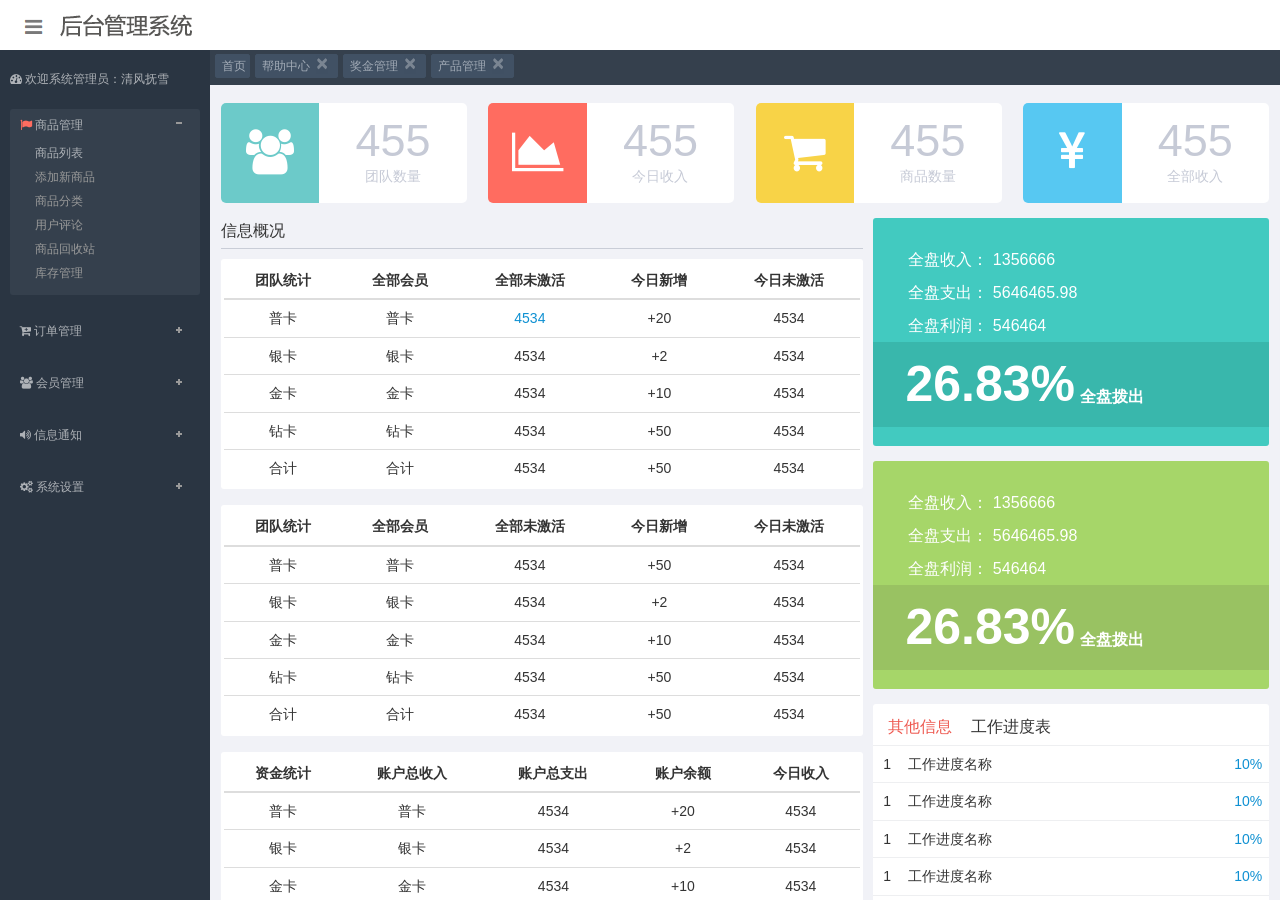
==== webmodel/meweb-web/src/main/webapp/admin/index.html @ 5c0c6121 "初始化工程" ====
<!doctype html>
<html class="no-js">
<head>
<meta charset="utf-8">
<meta http-equiv="X-UA-Compatible" content="IE=edge">
<title>Amaze UI Admin index Examples</title>
<meta name="description" content="这是一个 index 页面">
<meta name="keywords" content="index">
<meta name="viewport" content="width=device-width, initial-scale=1, maximum-scale=1, user-scalable=no">
<meta name="renderer" content="webkit">
<meta http-equiv="Cache-Control" content="no-siteapp" />
<script src="assets/js/jquery.min.js"></script>
<script src="assets/js/jquery.min.js"></script>
<script src="assets/js/app.js"></script>
<script src="assets/js/main.js"></script>

<link rel="icon" type="image/png" href="assets/i/favicon.png">
<link rel="apple-touch-icon-precomposed" href="assets/i/app-icon72x72@2x.png">
<meta name="apple-mobile-web-app-title" content="Amaze UI" />
<link rel="stylesheet" href="assets/css/amazeui.min.css"/>
<link rel="stylesheet" href="assets/css/admin.css">

</head>
<body>
<!--[if lte IE 9]><p class="browsehappy">升级你的浏览器吧！ <a href="http://se.360.cn/" target="_blank">升级浏览器</a>以获得更好的体验！</p><![endif]-->

</head>

<body>
<header class="am-topbar admin-header">
	<iframe src="header.html"></iframe>
</header>

<div class="am-cf admin-main"> 

<div class="nav-navicon admin-main admin-sidebar">
    <div class="sideMenu am-icon-dashboard" style="color:#aeb2b7; margin: 10px 0 0 0;"> 欢迎系统管理员：清风抚雪</div>
    <div class="sideMenu">
      <h3 class="am-icon-flag"><em></em> <a href="#">商品管理</a></h3>
      <ul>
        <li><a href="">商品列表</a></li>
        <li class="func" dataType='html' dataLink='msn.htm' iconImg='images/msn.gif'>添加新商品</li>
        <li>商品分类</li>
        <li>用户评论</li>
        <li>商品回收站</li>
        <li>库存管理 </li>
      </ul>
      <h3 class="am-icon-cart-plus"><em></em> <a href="#"> 订单管理</a></h3>
      <ul>
        <li>订单列表</li>
        <li>合并订单</li>
        <li>订单打印</li>
        <li>添加订单</li>
        <li>发货单列表</li>
        <li>换货单列表</li>
      </ul>
      <h3 class="am-icon-users"><em></em> <a href="#">会员管理</a></h3>
      <ul>
        <li>会员列表 </li>
        <li>未激活会员</li>
        <li>团队系谱图</li>
        <li>会员推荐图</li>
        <li>推荐列表</li>
      </ul>
      <h3 class="am-icon-volume-up"><em></em> <a href="#">信息通知</a></h3>
      <ul>
        <li>站内消息 /留言 </li>
        <li>短信</li>
        <li>邮件</li>
        <li>微信</li>
        <li>客服</li>
      </ul>
      <h3 class="am-icon-gears"><em></em> <a href="#">系统设置</a></h3>
      <ul>
        <li>数据备份</li>
        <li>邮件/短信管理</li>
        <li>上传/下载</li>
        <li>权限</li>
        <li>网站设置</li>
        <li>第三方支付</li>
        <li>提现 /转账 出入账汇率</li>
        <li>平台设置</li>
        <li>声音文件</li>
      </ul>
    </div>
    <!-- sideMenu End --> 
    
    <script type="text/javascript">
			jQuery(".sideMenu").slide({
				titCell:"h3", //鼠标触发对象
				targetCell:"ul", //与titCell一一对应，第n个titCell控制第n个targetCell的显示隐藏
				effect:"slideDown", //targetCell下拉效果
				delayTime:300 , //效果时间
				triggerTime:150, //鼠标延迟触发时间（默认150）
				defaultPlay:true,//默认是否执行效果（默认true）
				returnDefault:true //鼠标从.sideMen移走后返回默认状态（默认false）
				});
		</script> 
</div>

<div class=" admin-content">
	
		<div class="daohang">
			<ul>
				<li><button type="button" class="am-btn am-btn-default am-radius am-btn-xs"> 首页 </li>
				<li><button type="button" class="am-btn am-btn-default am-radius am-btn-xs">帮助中心<a href="javascript: void(0)" class="am-close am-close-spin" data-am-modal-close="">×</a></button></li>
				<li><button type="button" class="am-btn am-btn-default am-radius am-btn-xs">奖金管理<a href="javascript: void(0)" class="am-close am-close-spin" data-am-modal-close="">×</a></button></li>
				<li><button type="button" class="am-btn am-btn-default am-radius am-btn-xs">产品管理<a href="javascript: void(0)" class="am-close am-close-spin" data-am-modal-close="">×</a></button></li>
				
				
			</ul>

       

	
</div>
	
	


<div class="admin">
	

	
	
   
   <div class="admin-index">
      <dl data-am-scrollspy="{animation: 'slide-right', delay: 100}">
        <dt class="qs"><i class="am-icon-users"></i></dt>
        <dd>455</dd>
        <dd class="f12">团队数量</dd>
      </dl>
      <dl data-am-scrollspy="{animation: 'slide-right', delay: 300}">
        <dt class="cs"><i class="am-icon-area-chart"></i></dt>
        <dd>455</dd>
        <dd class="f12">今日收入</dd>
      </dl>
      <dl data-am-scrollspy="{animation: 'slide-right', delay: 600}">
        <dt class="hs"><i class="am-icon-shopping-cart"></i></dt>
        <dd>455</dd>
        <dd class="f12">商品数量</dd>
      </dl>
      <dl data-am-scrollspy="{animation: 'slide-right', delay: 900}">
        <dt class="ls"><i class="am-icon-cny"></i></dt>
        <dd>455</dd>
        <dd class="f12">全部收入</dd>
      </dl>
    </div>
    <div class="admin-biaoge">
      <div class="xinxitj">信息概况</div>
      <table class="am-table">
        <thead>
          <tr>
            <th>团队统计</th>
            <th>全部会员</th>
            <th>全部未激活</th>
            <th>今日新增</th>
            <th>今日未激活</th>
          </tr>
        </thead>
        <tbody>
          <tr>
            <td>普卡</td>
            <td>普卡</td>
            <td><a href="#">4534</a></td>
            <td>+20</td>
            <td> 4534 </td>
          </tr>
          <tr>
            <td>银卡</td>
            <td>银卡</td>
            <td>4534</td>
            <td>+2</td>
            <td> 4534 </td>
          </tr>
          <tr>
            <td>金卡</td>
            <td>金卡</td>
            <td>4534</td>
            <td>+10</td>
            <td> 4534 </td>
          </tr>
          <tr>
            <td>钻卡</td>
            <td>钻卡</td>
            <td>4534</td>
            <td>+50</td>
            <td> 4534 </td>
          </tr>
          <tr>
            <td>合计</td>
            <td>合计</td>
            <td>4534</td>
            <td>+50</td>
            <td> 4534 </td>
          </tr>
        </tbody>
      </table>
      <table class="am-table">
        <thead>
          <tr>
            <th>团队统计</th>
            <th>全部会员</th>
            <th>全部未激活</th>
            <th>今日新增</th>
            <th>今日未激活</th>
          </tr>
        </thead>
        <tbody>
          <tr>
            <td>普卡</td>
            <td>普卡</td>
            <td>4534</td>
            <td>+50</td>
            <td> 4534 </td>
          </tr>
          <tr>
            <td>银卡</td>
            <td>银卡</td>
            <td>4534</td>
            <td>+2</td>
            <td> 4534 </td>
          </tr>
          <tr>
            <td>金卡</td>
            <td>金卡</td>
            <td>4534</td>
            <td>+10</td>
            <td> 4534 </td>
          </tr>
          <tr>
            <td>钻卡</td>
            <td>钻卡</td>
            <td>4534</td>
            <td>+50</td>
            <td> 4534 </td>
          </tr>
          <tr>
            <td>合计</td>
            <td>合计</td>
            <td>4534</td>
            <td>+50</td>
            <td> 4534 </td>
          </tr>
        </tbody>
      </table>
      <table class="am-table">
        <thead>
          <tr>
            <th>资金统计</th>
            <th>账户总收入</th>
            <th>账户总支出</th>
            <th>账户余额</th>
            <th>今日收入</th>
          </tr>
        </thead>
        <tbody>
          <tr>
            <td>普卡</td>
            <td>普卡</td>
            <td>4534</td>
            <td>+20</td>
            <td> 4534 </td>
          </tr>
          <tr>
            <td>银卡</td>
            <td>银卡</td>
            <td>4534</td>
            <td>+2</td>
            <td> 4534 </td>
          </tr>
          <tr>
            <td>金卡</td>
            <td>金卡</td>
            <td>4534</td>
            <td>+10</td>
            <td> 4534 </td>
          </tr>
          <tr>
            <td>钻卡</td>
            <td>钻卡</td>
            <td>4534</td>
            <td>+50</td>
            <td> 4534 </td>
          </tr>
          <tr>
            <td>合计</td>
            <td>合计</td>
            <td>4534</td>
            <td>+50</td>
            <td> 4534 </td>
          </tr>
        </tbody>
      </table>
    </div>
    <div class="shuju">
      <div class="shujuone">
        <dl>
          <dt>全盘收入：  1356666</dt>
          <dt>全盘支出：   5646465.98</dt>
          <dt>全盘利润：  546464</dt>
        </dl>
        <ul>
          <h2>26.83%</h2>
          <li>全盘拨出</li>
        </ul>
      </div>
      <div class="shujutow">
        <dl>
          <dt>全盘收入：  1356666</dt>
          <dt>全盘支出：   5646465.98</dt>
          <dt>全盘利润：  546464</dt>
        </dl>
        <ul>
          <h2>26.83%</h2>
          <li>全盘拨出</li>
        </ul>
      </div>
      <div class="slideTxtBox">
        <div class="hd">
          <ul>
            <li>其他信息</li>
            <li>工作进度表</li>
          </ul>
        </div>
        <div class="bd">
          <ul>
            <table width="100%" class="am-table">
              <tbody>
                <tr>
                  <td width="7%"  align="center">1 </td>
                  <td width="83%" >工作进度名称</td>
                  <td width="10%"  align="center"><a href="#">10%</a></td>
                </tr>
                <tr>
                  <td align="center">1 </td>
                  <td>工作进度名称</td>
                  <td  align="center"><a href="#">10%</a></td>
                </tr>
                <tr>
                  <td  align="center">1 </td>
                  <td>工作进度名称</td>
                  <td  align="center"><a href="#">10%</a></td>
                </tr>
                <tr>
                  <td  align="center">1 </td>
                  <td>工作进度名称</td>
                  <td  align="center"><a href="#">10%</a></td>
                </tr>
                
                <tr>
                  <td  align="center">1 </td>
                  <td>工作进度名称</td>
                  <td  align="center"><a href="#">10%</a></td>
                </tr>
                
                <tr>
                  <td  align="center">1 </td>
                  <td>工作进度名称</td>
                  <td  align="center"><a href="#">10%</a></td>
                </tr>
                
                <tr>
                  <td  align="center">1 </td>
                  <td>工作进度名称</td>
                  <td  align="center"><a href="#">10%</a></td>
                </tr>
              </tbody>
            </table>
          </ul>
          <ul>
            <table class="am-table">
              <tbody>
                <tr>
                  <td>普卡</td>
                  <td>普卡</td>
                  <td><a href="#">4534</a></td>
                  <td>+20</td>
                  <td> 4534 </td>
                </tr>
                <tr>
                  <td>银卡</td>
                  <td>银卡</td>
                  <td>4534</td>
                  <td>+2</td>
                  <td> 4534 </td>
                </tr>
                <tr>
                  <td>金卡</td>
                  <td>金卡</td>
                  <td>4534</td>
                  <td>+10</td>
                  <td> 4534 </td>
                </tr>
                <tr>
                  <td>钻卡</td>
                  <td>钻卡</td>
                  <td>4534</td>
                  <td>+50</td>
                  <td> 4534 </td>
                </tr>
                <tr>
                  <td>合计</td>
                  <td>合计</td>
                  <td>4534</td>
                  <td>+50</td>
                  <td> 4534 </td>
                </tr>
              </tbody>
            </table>
          </ul>
        </div>
      </div>
      <script type="text/javascript">jQuery(".slideTxtBox").slide();</script> 
   
   
   
   
   
   
   
   
</div>

    <div class="foods">
    	<ul>版权所有@2015</ul>
    	<dl><a href="" title="返回头部" class="am-icon-btn am-icon-arrow-up"></a></dl>


    	
    </div>







</div>

</div>




</div>

<!--[if lt IE 9]>
<script src="http://libs.baidu.com/jquery/1.11.1/jquery.min.js"></script>
<script src="http://cdn.staticfile.org/modernizr/2.8.3/modernizr.js"></script>
<script src="assets/js/polyfill/rem.min.js"></script>
<script src="assets/js/polyfill/respond.min.js"></script>
<script src="assets/js/amazeui.legacy.js"></script>
<![endif]--> 

<!--[if (gte IE 9)|!(IE)]><!--> 
<script src="assets/js/amazeui.min.js"></script>
<!--<![endif]-->



</body>
</html>
---- webmodel/meweb-web/src/main/webapp/admin/assets/css/admin.css ----
.admin-icon-yellow{color: #ffbe40}
.admin-header{font-size: 1.4rem;margin-bottom: 0;width: 100%; background-color: #fff;}
.admin-header-list a:hover :after{content: none}
.admin-header-list{  float: right;}
.admin-main{background: #2a3542}
.admin-menu{position: fixed;bottom: 30px;right: 20px}
.admin-sidebar{width: 210px;min-height: 100%;padding: 10px;font-size: 1.2rem;  left: 0; top: 50px;}
.admin-sidebar-list{margin-bottom: 0}
.admin-sidebar-list li a{color: #fff;padding-left: 24px}
.admin-sidebar-list li:first-child{border-top: none}
.admin-sidebar-sub{margin-top: 0;margin-bottom: 0;box-shadow: 0 16px 8px -15px #e2e2e2 inset;background: #ececec;font-size: 12px }
.admin-sidebar-sub li:first-child{border-top: 1px solid #dedede}
.admin-sidebar-panel{margin: 10px}
.admin-content{width: auto;background-color: #f1f2f7}
.admin-content-list{border: 1px solid #e9ecf1;margin-top: 0}
.admin-content-list li{border: 1px solid #e9ecf1;border-width: 0 1px;margin-left: -1px}
.admin-content-list li:first-child{border-left: none}
.admin-content-list li:last-child{border-right: none}
.admin-content-table a{color: #535353}
.admin-content-file{margin-bottom: 0;color: #666}
.admin-content-file p{margin: 0 0 5px 0;font-size: 1.4rem}
.admin-content-file li{padding: 10px 0}
.admin-content-file li:first-child{border-top: none}
.admin-content-file li:last-child{border-bottom: none}
.admin-content-file li .am-progress{margin-bottom: 4px}
.admin-content-file li .am-progress-bar{line-height: 14px}
.admin-content-task{margin-bottom: 0}
.admin-content-task li{padding: 5px 0;border-color: #eee}
.admin-content-task li:first-child{border-top: none}
.admin-content-task li:last-child{border-bottom: none}
.admin-task-meta{font-size: 1.2rem;color: #999}
.admin-task-bd{font-size: 1.4rem;margin-bottom: 5px}
.admin-content-comment{margin-bottom: 0}
.admin-content-comment .am-comment-bd{font-size: 1.4rem}
.admin-content-pagination{margin-bottom: 0}
.admin-content-pagination li a{padding: 4px 8px}

@media only screen and (min-width: 641px){.admin-sidebar{display: block;position: fixed}
.admin-offcanvas-bar{position: static;width: auto;background: none;-webkit-transform: translate3d(0, 0, 0);-ms-transform: translate3d(0, 0, 0);transform: translate3d(0, 0, 0)}
.admin-offcanvas-bar:after{content: none}
}

@media only screen and (max-width: 640px){.admin-sidebar{width: inherit}
.admin-offcanvas-bar{background: #f3f3f3}
.admin-offcanvas-bar:after{background: #BABABA}
.admin-sidebar-list a:hover, .admin-sidebar-list a:active{-webkit-transition: background-color .3s ease;-moz-transition: background-color .3s ease;-ms-transition: background-color .3s ease;-o-transition: background-color .3s ease;transition: background-color .3s ease;background: #E4E4E4}
.admin-content-list li{padding: 10px;border-width: 1px 0;margin-top: -1px}
.admin-content-list li:first-child{border-top: none}
.admin-content-list li:last-child{border-bottom: none}
.admin-form-text{text-align: left !important}
}
/*
* user.html css
*/
.user-info{margin-bottom: 15px}
.user-info .am-progress{margin-bottom: 4px}
.user-info p{margin: 5px}
.user-info-order{font-size: 1.4rem}
/*
* errorLog.html css
*/

.error-log .am-pre-scrollable{max-height: 40rem}
/*
* table.html css
*/

.table-main{font-size: 1.4rem;padding: .5rem}
.table-main button{background: #fff}
.table-check{width: 30px}
.table-id{width: 50px}

@media only screen and (max-width: 640px){.table-select{margin-top: 10px;margin-left: 5px}
}
/*
gallery.html css
*/

.gallery-list li{padding: 10px}
.gallery-list a{color: #666}
.gallery-list a:hover{color: #3bb4f2}
.gallery-title{margin-top: 6px;font-size: 1.4rem}
.gallery-desc{font-size: 1.2rem;margin-top: 4px}
/*
 404.html css
*/

.page-404{background: #fff;border: none;width: 200px;margin: 0 auto}
.sideMenu{padding: 0px;margin: 0px }
.sideMenu h3{height: 32px;line-height: 32px;color: #aeb2b7;cursor: pointer;padding: 0 0 0 10px;margin: 20px 0 0 0;border-top-left-radius: 3px;border-top-right-radius: 3px;font-weight: 400;width: 100% }
.sideMenu h3 em{float: right;display: block;width: 40px;height: 32px;background: url(../i/icoAdd.png) 16px 12px no-repeat;cursor: pointer}
.sideMenu h3.on em{background-position: 16px -57px}
.sideMenu h3.on{color: #ff6c60;background: #35404d}
.sideMenu h3 a{color: #aeb2b7 }
.sideMenu ul{line-height: 24px;color: #999;display: none;/* 默认都隐藏 */ ;background: #35404d;border-bottom-right-radius: 3px;border-bottom-left-radius: 3px;padding: 0px 0 10px 0;margin: 0px }
.sideMenu li{text-indent: 25px;width: 100%}
.sideMenu li{text-indent: 25px;width: 100%}
.sideMenu li a{color: #aeb2b7}
.sideMenu li a:hover{color: #f8675e}
.admin-index{width: 100%;height: 100px;margin-top: 8px}
.admin-index dl{width: 23%;margin: 10px 1%;background-color: #fff;float: left;border-radius: 5px;overflow: hidden}
.admin-index dt{width: 40%;float: left;line-height: 100px;font-size: 45px;text-align: center;color: #FFF}
.admin-index dd{width: 60%;text-align: center;font-size: 45px;line-height: 45px;float: right;margin-top: 15px;color: #c6cad6}
.admin-index .f12{font-size: 14px;line-height: 16px;margin-top: 5px}
.admin-index .qs{background-color: #6ccac9}
.admin-index .cs{background-color: #ff6c60}
.admin-index .hs{background-color: #f8d347}
.admin-index .ls{background-color: #57c8f2}
.admin-biaoge{width: 60%;float: left;font-size: 14px;margin: 0 0 0 1%}
.admin-biaoge .xinxitj{font-size: 16px;line-height: 35px;border-bottom: solid 1px #c9cdd7;margin-bottom: 10px}
.admin-biaoge .am-table>thead>tr>th{text-align: center}
.admin-biaoge .am-table{background-color: #FFF;padding: 3px;border-radius: 3px;text-align: center}
.admin-biaogelist{background-color: #f1f2f7;position:fixed;right:0;bottom:0;top:85px;left:210px; overflow-y:auto; overflow-x: hidden; }






.shuju{float: right;width: 37%;margin: 5px 1% 0 0}
.shujuone{width: 100%;border-radius: 3px;background-color: #42cac0;height: 228px;overflow: hidden;color: #fff}
.shujuone a{color: #fff}
.shujuone dl{padding: 25px 0 0 35px;line-height: 33px;color: #fff}
.shujuone dt{font-weight: 400}
.shujuone ul{background: #39b7ac;height: 85px}
.shujuone h2{font-size: 50px;line-height: 85px;padding: 0px;margin: 0px;float: left}
.shujuone li{float: left;line-height: 16px;list-style-type: none;margin-left: 5px;font-size: 16px;font-weight: bold;margin-top: 47px}
.shujutow{width: 100%;border-radius: 3px;background-color: #a6d669;height: 228px;overflow: hidden;color: #fff;margin-top: 15px}
.shujuone a{color: #fff}
.shujutow dl{padding: 25px 0 0 35px;line-height: 33px;color: #fff}
.shujutow dt{font-weight: 400}
.shujutow ul{background: #99c262;height: 85px}
.shujutow h2{font-size: 50px;line-height: 85px;padding: 0px;margin: 0px;float: left}
.shujutow li{float: left;line-height: 16px;list-style-type: none;margin-left: 5px;font-size: 16px;font-weight: bold;margin-top: 47px}
.gongzuo{float: left;line-height: 16px;list-style-type: none;margin-left: 5px;font-size: 16px;font-weight: bold;margin-top: 47px}
.slideTxtBox{width: 100%;background-color: #fff;border-radius: 3px;margin-top: 15px}
.slideTxtBox .hd{height: 30px;line-height: 30px;position: relative;width: 100%}
.slideTxtBox .hd ul{float: left;position: absolute;height: 32px}
.slideTxtBox .hd ul li{float: left;padding: 0px;margin: 0px;width: 100px;cursor: pointer;list-style-type: none;margin: 8px 0 0 -17px}
.slideTxtBox .hd ul li.on{height: 30px;color: #ee5950}
.slideTxtBox .bd ul{padding: 11px 0 0 0;zoom: 1;font-size: 14px}
.slideTxtBox .bd ul .am-table>tbody>tr>td{border-top: 1px solid #eeeff1}
.foods{width: 100%;background-color: #5b6e84;height: 43px;float: left;text-align: center;font-size: 12px;line-height: 43px;color: #fff; overflow: hidden;}
.foods ul{width: 95%;float: left;padding: 0px;margin: 0px}
.foods dl{width: 5%;float: right;padding: 0px;margin: 0px}
.foods dl .am-icon-btn{-webkit-box-sizing: border-box;box-sizing: border-box;display: inline-block;width: 23px;height: 23px;font-size: 18px;line-height: 23px;border-radius: 50%;background-color: #acb6c1;color: #555;text-align: center;margin-top: 12px}
.listbiaoti{width:98%;margin:15px auto 0  auto; padding-bottom:10px;height: 45px;overflow: hidden;clear: both;border-bottom: solid 1px #eff2f7; background-color: #fff; border-top-left-radius: 4px; border-top-right-radius: 4px;}
.listbiaoti ul{margin-top: 10px;float: left;font-size: 16px; font-weight:bold;color: #8c8989;padding-left: 1em}
.listbiaoti dl{float: left;margin: 9px 18px 0 15px; font-size: 12px; line-height: 26px; color: #7b7b7b;}

.listbiaoti dl .am-btn{padding: .3em 1em}
.admin-biaogelist .am-btn-default{background-color: #fff;border-color: #e6e6e6 }
.admin-biaogelist .am-btn-default:hover{background-color: #e6e6e6 }
.admin-biaogelist .am-btn{padding: .3em 1em}
.admin-biaogelist .am-u-sm-12{padding: .3em 0.9em; font-size: 14px;}
.am-table .am-input-sm{text-align: center;font-size: 12px !important; padding: 0px !important;}
.admin-biaogelist .am-input-zm{padding: 3px !important;text-align: center;font-size: 12px !important;text-align: left; width: 100px; background-color: #fff; list-style-type: none; }
.admin-biaogelist .am-input-xm{padding: 3px !important;text-align: center;font-size: 12px !important;text-align: left; width: 100px; background-color: #fff; list-style-type: none; margin-top: 3px;}



.admin-biaogelist .am-btn-sm{height: 24px;font-size: 12px}
.admin-biaogelist .am-btn-toolbar .am-selected-list li{padding: 2px 8px}
.admin-biaogelist .am-btn-toolbar .am-selected-list{font-size: 12px !important}
.admin-biaogelist .am-btn-toolbars {background-color: #fff; width: 98%; margin: 0 auto; padding-top: 5px;}

.admin-biaogelist .am-g {background-color: #fff; width: 98%; margin: 0 auto 15px  auto;border-bottom-left-radius: 4px; border-bottom-right-radius: 4px; padding:15px .9em 0px 1em; font-size: 14px;}
.admin-biaogelist .am-tabs {background-color: #fff; width: 98%; margin: 0 auto 15px  auto;border-bottom-left-radius: 4px; border-bottom-right-radius: 4px; padding:15px 1em; font-size: 14px;}

.admin-biaogelist .am-selected-list .am-icon-check{top: 2px}

.admin-biaogelist .am-table{ margin-bottom: 0.8rem;}


.admin-biaogelist .am-pagination{margin: 0;}
.am-pagination>li>a,.am-pagination>li>span {  padding: 0.2em .7em;}


.admin-biaogelist .am-btn-group{z-index: 999}
.admin-fbneirong{width: 98%;font-size: 14px;margin: 1% auto;background-color: #fff;border-radius: 3px; min-height: 600px;}

.fbneirong{width: 98%;margin: 0 auto 15px auto;border-bottom-left-radius: 4px; border-bottom-right-radius: 4px; padding: 20px; font-size: 14px; background-color: #fff; min-height: 700px;}

.fbneirong .am-form-group{margin: 2px auto;width: 100%;}


.fbneirong .zuo{width: 10%;text-align: right;margin-right: 1%;float: left;line-height: 33px;margin-bottom: 10px}
.fbneirong .you{width: 70%;float: left;margin-bottom: 10px}
.fbneirong .you .am-input-sm{font-size: 1.2rem!important}
.fbneirong .you .am-btn-success,.fbneirong .you .am-btn-secondary{font-size: 1.4rem!important; padding: .65rem 1rem;}


.xitong{width: 90%;margin: 0 auto}
.xitong .zuo{width: 10%;margin-right: 1%;float: left;line-height: 33px;margin-bottom: 10px}
.xitong .you{width: 89%;float:left;margin-bottom: 10px}
.xitong .you .am-input-sm{font-size: 1.2rem!important}
.xitong .am-form-group{margin: 2px auto; clear: both;}



.tjlanmu{ width: 90%; margin: 0 auto; font-size: 14px;}
.tjlanmu .zuo{width: 19%;text-align: right;margin-right: 1%;float: left;line-height: 33px;margin-bottom: 10px}
.tjlanmu .you{width: 80%;float: right;margin-bottom: 10px}
.tjlanmu .you .am-input-sm{font-size: 1.2rem!important}
.tjlanmu .am-form-group{margin: 2px auto}

.admin-content .am-popup{ max-height:480px; border-radius: 4px; overflow: hidden;}


.am-kg{ margin:0}
.am-kg ul{ margin:0; width: 100%; padding: 0px 0px 0px 15px; margin: 0px;}
.am-kg ul li{ float: left; margin-right: 8px; list-style-type: none;}

.am-kg .tubiao{ float: right; position: relative; right: 19px; margin-top: 1px; color: #DDE1E4; width: 15px; overflow: hidden;}

.am-kg .am-form-field{ border: solid 1px #e6e6e6;}

.am-kg .am-form-field:hover{ border: solid 1px #8eb95e;}
.am-kg .am-form-field:focus{ border: solid 1px #8eb95e;}


.daohang{position:fixed;right:0;bottom:0;top:50px;left:210px; overflow:auto;width: 100%; height: 35px; background-color: #35404d;}

.daohang ul{ padding: 0px; margin: 2px 0 0 5px;list-style-type: none; }
.daohang li{ float: left; margin-right: 5px;}




.daohang .am-btn-xs{ padding: 0px 3px 0px 6px; line-height: 22px; overflow: hidden; font-size: 12px; margin: 0px;}
.daohang .am-close{ height: 14px; overflow: hidden; line-height: 14px; opacity: 0.3; color: #aaaaaa;}
.daohang .am-close:hover{ opacity: 1;}

.daohang .am-btn-default{ color:#a2abb6;background-color:#415164;border-color:#415164 }
.daohang .am-btn-default a{ color: #fff; }
.daohang .am-btn-default:hover,.daohang .am-btn-default:focus,.daohang .am-btn-default:active,.daohang .am-btn-default .am-active, .daohang .am-active .daohang .am-btn-default .am-dropdown-toggle{color:#fff;background-color:#ff6c60;border-color:#ff6c60;}

/*.panel{background:#fff;}
form .form-group:last-child{padding-bottom:0;}
.passcode{position:absolute;right:0;top:0;height:32px;margin:1px;border-left:solid 1px #ddd;text-align:center;line-height:32px;border-radius:0 4px 4px 0;}


.lefter{position:relative;float:left;width:180px;margin-right:-180px;background:#e6f2fb;text-align:center;}
.righter{float:right;width:100%;}
.mainer{margin-left:180px;}*/



/*.admin-navbar{border-bottom:solid 5px #09c;padding:0 15px;}
.admin-nav li{display:inline-block;}
.admin-nav ul{display:none;}
.admin-nav ul li{float:none;display:block;}
.admin-nav ul ul li{list-style:circle;margin-left:15px;}
.admin-nav .active a{background:#09c;color:#fff;border-radius:4px 4px 0 0;}
.admin-nav .active ul{display:block;position:fixed;left:0;width:180px;margin-top:41px;}
.admin-nav .active ul a{background:transparent;color:#333;border-radius:0;}
.admin-nav .active .active a{background:#e6f2fb;border-top:solid 1px #b5cfd9;border-bottom:solid 1px #b5cfd9;}*/

/*.admin-bread{background:#f2f9fd;border-left:solid 1px #b5cfd9;border-bottom:solid 1px #b5cfd9;line-height:20px;}
.admin-bread .bread{margin-bottom:0;}
.admin-bread span{float:right;font-size:12px;color:#666;line-height:36px;}*/

.admin{position:fixed;right:0;bottom:0;top:85px;left:210px; overflow-y:auto; overflow-x:hidden; background-color: #f1f2f7;}

/*.alert{margin-bottom:20px;}
.admin-panel td{line-height:24px;}
.admin-panel td .button{line-height:16px;}
.admin-panel .pagination .active{background:#fff;}*/
.tognzhi{ margin-top: 12px;}
.tognzhi .am-btn-xs{ padding: 6px 0 6px 12px;}
.tognzhi .am-btn-xs span{ font-size: 9px; font-weight: 100; padding:2px 5px;position: relative;
  top: -10px;
  right: -5px; }
.tognzhi .am-dropdown-content{ border-radius: 4px;box-shadow: 0px 2px 9px rgba(0, 0, 0, 0.5);border: none; padding: 0px 0 9px 0;}

.tognzhi .am-dropdown-content span{font-size: 9px; font-weight: 100; padding:1px 4px; margin-left: 7px;}
.tognzhi .am-dropdown-content:after{border-bottom-color:#a1d166;bottom:-1px}

.tognzhi .am-dropdown-header{ background: url(../i/l_07.png) left top repeat-x; border-top-left-radius: 4px; border-top-right-radius: 4px; color: #fff; font-size: 16px;padding: 6px 10px; margin-bottom: 9px;}

.kuanjie{}
.kuanjie a{ float: left; margin-left: 10px;}
.soso{ margin-top: 11px !important;}
.soso .am-selected{ padding: 0px;}
.soso p{ float: left; margin: 0px; padding: 0px;}


.soso .am-btn-default{background-color: #fff;border-color: #e6e6e6 }
.soso .am-btn-default:hover{background-color: #e6e6e6 }
.soso .am-btn{padding: .3em 1em}

.soso .am-selected-status{ width: 95%;}
.soso .am-selected-content{ padding: 6px 0;}
.soso .am-selected-list li{ padding: 4px 10px;}




.soso .am-btn-sm{height: 28px;font-size: 12px}
.soso .am-selected-list{font-size: 12px !important; padding:0 3px;}
.soso .am-btn-toolbar .am-selected-list li {padding: 0 4px}

.soso .am-input-sm{padding: 0 4px; height: 28px; line-height: 28px; border: solid 1px #e6e6e6;border-left: none; border-right: none; overflow: hidden}
.soso .am-xiao{ padding: 0px 10px; height: 28px; font-size: 14px; color: #7dbc2e; border-left: none;}
.ycfg{ height: 28px; overflow: hidden !important;}
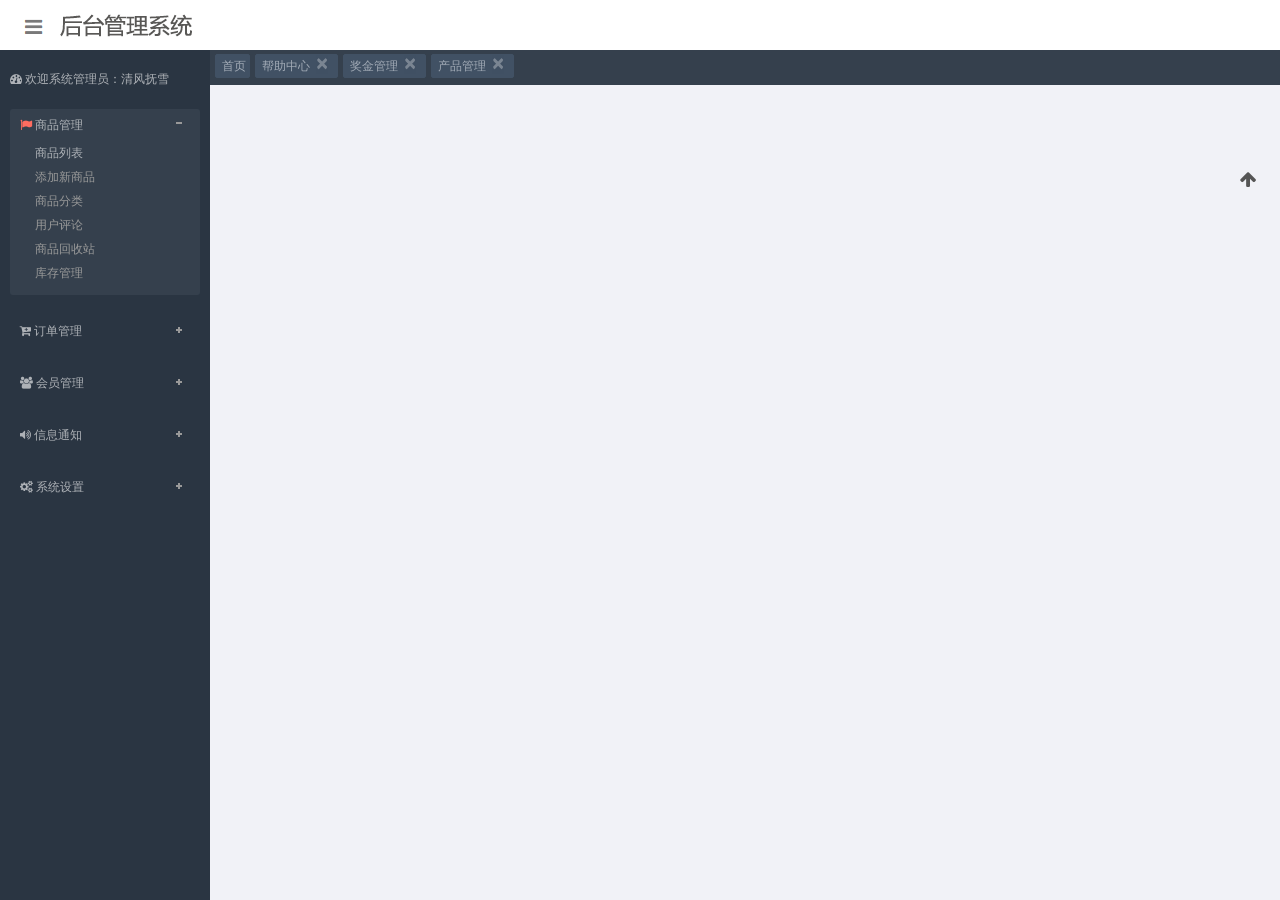
==== commit c2e13185: "新增加一些页面样式" ====
--- a/webmodel/meweb-web/src/main/webapp/admin/index.html
+++ b/webmodel/meweb-web/src/main/webapp/admin/index.html
@@ -1,463 +1,175 @@
-<!doctype html>
-<html class="no-js">
-<head>
-<meta charset="utf-8">
-<meta http-equiv="X-UA-Compatible" content="IE=edge">
-<title>Amaze UI Admin index Examples</title>
-<meta name="description" content="这是一个 index 页面">
-<meta name="keywords" content="index">
-<meta name="viewport" content="width=device-width, initial-scale=1, maximum-scale=1, user-scalable=no">
-<meta name="renderer" content="webkit">
-<meta http-equiv="Cache-Control" content="no-siteapp" />
-<script src="assets/js/jquery.min.js"></script>
-<script src="assets/js/jquery.min.js"></script>
-<script src="assets/js/app.js"></script>
-<script src="assets/js/main.js"></script>
-
-<link rel="icon" type="image/png" href="assets/i/favicon.png">
-<link rel="apple-touch-icon-precomposed" href="assets/i/app-icon72x72@2x.png">
-<meta name="apple-mobile-web-app-title" content="Amaze UI" />
-<link rel="stylesheet" href="assets/css/amazeui.min.css"/>
-<link rel="stylesheet" href="assets/css/admin.css">
-
-</head>
-<body>
-<!--[if lte IE 9]><p class="browsehappy">升级你的浏览器吧！ <a href="http://se.360.cn/" target="_blank">升级浏览器</a>以获得更好的体验！</p><![endif]-->
-
-</head>
-
-<body>
-<header class="am-topbar admin-header">
-	<iframe src="header.html"></iframe>
-</header>
-
-<div class="am-cf admin-main"> 
-
-<div class="nav-navicon admin-main admin-sidebar">
-    <div class="sideMenu am-icon-dashboard" style="color:#aeb2b7; margin: 10px 0 0 0;"> 欢迎系统管理员：清风抚雪</div>
-    <div class="sideMenu">
-      <h3 class="am-icon-flag"><em></em> <a href="#">商品管理</a></h3>
-      <ul>
-        <li><a href="">商品列表</a></li>
-        <li class="func" dataType='html' dataLink='msn.htm' iconImg='images/msn.gif'>添加新商品</li>
-        <li>商品分类</li>
-        <li>用户评论</li>
-        <li>商品回收站</li>
-        <li>库存管理 </li>
-      </ul>
-      <h3 class="am-icon-cart-plus"><em></em> <a href="#"> 订单管理</a></h3>
-      <ul>
-        <li>订单列表</li>
-        <li>合并订单</li>
-        <li>订单打印</li>
-        <li>添加订单</li>
-        <li>发货单列表</li>
-        <li>换货单列表</li>
-      </ul>
-      <h3 class="am-icon-users"><em></em> <a href="#">会员管理</a></h3>
-      <ul>
-        <li>会员列表 </li>
-        <li>未激活会员</li>
-        <li>团队系谱图</li>
-        <li>会员推荐图</li>
-        <li>推荐列表</li>
-      </ul>
-      <h3 class="am-icon-volume-up"><em></em> <a href="#">信息通知</a></h3>
-      <ul>
-        <li>站内消息 /留言 </li>
-        <li>短信</li>
-        <li>邮件</li>
-        <li>微信</li>
-        <li>客服</li>
-      </ul>
-      <h3 class="am-icon-gears"><em></em> <a href="#">系统设置</a></h3>
-      <ul>
-        <li>数据备份</li>
-        <li>邮件/短信管理</li>
-        <li>上传/下载</li>
-        <li>权限</li>
-        <li>网站设置</li>
-        <li>第三方支付</li>
-        <li>提现 /转账 出入账汇率</li>
-        <li>平台设置</li>
-        <li>声音文件</li>
-      </ul>
-    </div>
-    <!-- sideMenu End --> 
-    
-    <script type="text/javascript">
-			jQuery(".sideMenu").slide({
-				titCell:"h3", //鼠标触发对象
-				targetCell:"ul", //与titCell一一对应，第n个titCell控制第n个targetCell的显示隐藏
-				effect:"slideDown", //targetCell下拉效果
-				delayTime:300 , //效果时间
-				triggerTime:150, //鼠标延迟触发时间（默认150）
-				defaultPlay:true,//默认是否执行效果（默认true）
-				returnDefault:true //鼠标从.sideMen移走后返回默认状态（默认false）
-				});
-		</script> 
-</div>
-
-<div class=" admin-content">
-	
-		<div class="daohang">
-			<ul>
-				<li><button type="button" class="am-btn am-btn-default am-radius am-btn-xs"> 首页 </li>
-				<li><button type="button" class="am-btn am-btn-default am-radius am-btn-xs">帮助中心<a href="javascript: void(0)" class="am-close am-close-spin" data-am-modal-close="">×</a></button></li>
-				<li><button type="button" class="am-btn am-btn-default am-radius am-btn-xs">奖金管理<a href="javascript: void(0)" class="am-close am-close-spin" data-am-modal-close="">×</a></button></li>
-				<li><button type="button" class="am-btn am-btn-default am-radius am-btn-xs">产品管理<a href="javascript: void(0)" class="am-close am-close-spin" data-am-modal-close="">×</a></button></li>
-				
-				
-			</ul>
-
-       
-
-	
-</div>
-	
-	
-
-
-<div class="admin">
-	
-
-	
-	
-   
-   <div class="admin-index">
-      <dl data-am-scrollspy="{animation: 'slide-right', delay: 100}">
-        <dt class="qs"><i class="am-icon-users"></i></dt>
-        <dd>455</dd>
-        <dd class="f12">团队数量</dd>
-      </dl>
-      <dl data-am-scrollspy="{animation: 'slide-right', delay: 300}">
-        <dt class="cs"><i class="am-icon-area-chart"></i></dt>
-        <dd>455</dd>
-        <dd class="f12">今日收入</dd>
-      </dl>
-      <dl data-am-scrollspy="{animation: 'slide-right', delay: 600}">
-        <dt class="hs"><i class="am-icon-shopping-cart"></i></dt>
-        <dd>455</dd>
-        <dd class="f12">商品数量</dd>
-      </dl>
-      <dl data-am-scrollspy="{animation: 'slide-right', delay: 900}">
-        <dt class="ls"><i class="am-icon-cny"></i></dt>
-        <dd>455</dd>
-        <dd class="f12">全部收入</dd>
-      </dl>
-    </div>
-    <div class="admin-biaoge">
-      <div class="xinxitj">信息概况</div>
-      <table class="am-table">
-        <thead>
-          <tr>
-            <th>团队统计</th>
-            <th>全部会员</th>
-            <th>全部未激活</th>
-            <th>今日新增</th>
-            <th>今日未激活</th>
-          </tr>
-        </thead>
-        <tbody>
-          <tr>
-            <td>普卡</td>
-            <td>普卡</td>
-            <td><a href="#">4534</a></td>
-            <td>+20</td>
-            <td> 4534 </td>
-          </tr>
-          <tr>
-            <td>银卡</td>
-            <td>银卡</td>
-            <td>4534</td>
-            <td>+2</td>
-            <td> 4534 </td>
-          </tr>
-          <tr>
-            <td>金卡</td>
-            <td>金卡</td>
-            <td>4534</td>
-            <td>+10</td>
-            <td> 4534 </td>
-          </tr>
-          <tr>
-            <td>钻卡</td>
-            <td>钻卡</td>
-            <td>4534</td>
-            <td>+50</td>
-            <td> 4534 </td>
-          </tr>
-          <tr>
-            <td>合计</td>
-            <td>合计</td>
-            <td>4534</td>
-            <td>+50</td>
-            <td> 4534 </td>
-          </tr>
-        </tbody>
-      </table>
-      <table class="am-table">
-        <thead>
-          <tr>
-            <th>团队统计</th>
-            <th>全部会员</th>
-            <th>全部未激活</th>
-            <th>今日新增</th>
-            <th>今日未激活</th>
-          </tr>
-        </thead>
-        <tbody>
-          <tr>
-            <td>普卡</td>
-            <td>普卡</td>
-            <td>4534</td>
-            <td>+50</td>
-            <td> 4534 </td>
-          </tr>
-          <tr>
-            <td>银卡</td>
-            <td>银卡</td>
-            <td>4534</td>
-            <td>+2</td>
-            <td> 4534 </td>
-          </tr>
-          <tr>
-            <td>金卡</td>
-            <td>金卡</td>
-            <td>4534</td>
-            <td>+10</td>
-            <td> 4534 </td>
-          </tr>
-          <tr>
-            <td>钻卡</td>
-            <td>钻卡</td>
-            <td>4534</td>
-            <td>+50</td>
-            <td> 4534 </td>
-          </tr>
-          <tr>
-            <td>合计</td>
-            <td>合计</td>
-            <td>4534</td>
-            <td>+50</td>
-            <td> 4534 </td>
-          </tr>
-        </tbody>
-      </table>
-      <table class="am-table">
-        <thead>
-          <tr>
-            <th>资金统计</th>
-            <th>账户总收入</th>
-            <th>账户总支出</th>
-            <th>账户余额</th>
-            <th>今日收入</th>
-          </tr>
-        </thead>
-        <tbody>
-          <tr>
-            <td>普卡</td>
-            <td>普卡</td>
-            <td>4534</td>
-            <td>+20</td>
-            <td> 4534 </td>
-          </tr>
-          <tr>
-            <td>银卡</td>
-            <td>银卡</td>
-            <td>4534</td>
-            <td>+2</td>
-            <td> 4534 </td>
-          </tr>
-          <tr>
-            <td>金卡</td>
-            <td>金卡</td>
-            <td>4534</td>
-            <td>+10</td>
-            <td> 4534 </td>
-          </tr>
-          <tr>
-            <td>钻卡</td>
-            <td>钻卡</td>
-            <td>4534</td>
-            <td>+50</td>
-            <td> 4534 </td>
-          </tr>
-          <tr>
-            <td>合计</td>
-            <td>合计</td>
-            <td>4534</td>
-            <td>+50</td>
-            <td> 4534 </td>
-          </tr>
-        </tbody>
-      </table>
-    </div>
-    <div class="shuju">
-      <div class="shujuone">
-        <dl>
-          <dt>全盘收入：  1356666</dt>
-          <dt>全盘支出：   5646465.98</dt>
-          <dt>全盘利润：  546464</dt>
-        </dl>
-        <ul>
-          <h2>26.83%</h2>
-          <li>全盘拨出</li>
-        </ul>
-      </div>
-      <div class="shujutow">
-        <dl>
-          <dt>全盘收入：  1356666</dt>
-          <dt>全盘支出：   5646465.98</dt>
-          <dt>全盘利润：  546464</dt>
-        </dl>
-        <ul>
-          <h2>26.83%</h2>
-          <li>全盘拨出</li>
-        </ul>
-      </div>
-      <div class="slideTxtBox">
-        <div class="hd">
-          <ul>
-            <li>其他信息</li>
-            <li>工作进度表</li>
-          </ul>
-        </div>
-        <div class="bd">
-          <ul>
-            <table width="100%" class="am-table">
-              <tbody>
-                <tr>
-                  <td width="7%"  align="center">1 </td>
-                  <td width="83%" >工作进度名称</td>
-                  <td width="10%"  align="center"><a href="#">10%</a></td>
-                </tr>
-                <tr>
-                  <td align="center">1 </td>
-                  <td>工作进度名称</td>
-                  <td  align="center"><a href="#">10%</a></td>
-                </tr>
-                <tr>
-                  <td  align="center">1 </td>
-                  <td>工作进度名称</td>
-                  <td  align="center"><a href="#">10%</a></td>
-                </tr>
-                <tr>
-                  <td  align="center">1 </td>
-                  <td>工作进度名称</td>
-                  <td  align="center"><a href="#">10%</a></td>
-                </tr>
-                
-                <tr>
-                  <td  align="center">1 </td>
-                  <td>工作进度名称</td>
-                  <td  align="center"><a href="#">10%</a></td>
-                </tr>
-                
-                <tr>
-                  <td  align="center">1 </td>
-                  <td>工作进度名称</td>
-                  <td  align="center"><a href="#">10%</a></td>
-                </tr>
-                
-                <tr>
-                  <td  align="center">1 </td>
-                  <td>工作进度名称</td>
-                  <td  align="center"><a href="#">10%</a></td>
-                </tr>
-              </tbody>
-            </table>
-          </ul>
-          <ul>
-            <table class="am-table">
-              <tbody>
-                <tr>
-                  <td>普卡</td>
-                  <td>普卡</td>
-                  <td><a href="#">4534</a></td>
-                  <td>+20</td>
-                  <td> 4534 </td>
-                </tr>
-                <tr>
-                  <td>银卡</td>
-                  <td>银卡</td>
-                  <td>4534</td>
-                  <td>+2</td>
-                  <td> 4534 </td>
-                </tr>
-                <tr>
-                  <td>金卡</td>
-                  <td>金卡</td>
-                  <td>4534</td>
-                  <td>+10</td>
-                  <td> 4534 </td>
-                </tr>
-                <tr>
-                  <td>钻卡</td>
-                  <td>钻卡</td>
-                  <td>4534</td>
-                  <td>+50</td>
-                  <td> 4534 </td>
-                </tr>
-                <tr>
-                  <td>合计</td>
-                  <td>合计</td>
-                  <td>4534</td>
-                  <td>+50</td>
-                  <td> 4534 </td>
-                </tr>
-              </tbody>
-            </table>
-          </ul>
-        </div>
-      </div>
-      <script type="text/javascript">jQuery(".slideTxtBox").slide();</script> 
-   
-   
-   
-   
-   
-   
-   
-   
-</div>
-
-    <div class="foods">
-    	<ul>版权所有@2015</ul>
-    	<dl><a href="" title="返回头部" class="am-icon-btn am-icon-arrow-up"></a></dl>
-
-
-    	
-    </div>
-
-
-
-
-
-
-
-</div>
-
-</div>
-
-
-
-
-</div>
-
-<!--[if lt IE 9]>
-<script src="http://libs.baidu.com/jquery/1.11.1/jquery.min.js"></script>
-<script src="http://cdn.staticfile.org/modernizr/2.8.3/modernizr.js"></script>
-<script src="assets/js/polyfill/rem.min.js"></script>
-<script src="assets/js/polyfill/respond.min.js"></script>
-<script src="assets/js/amazeui.legacy.js"></script>
-<![endif]--> 
-
-<!--[if (gte IE 9)|!(IE)]><!--> 
-<script src="assets/js/amazeui.min.js"></script>
-<!--<![endif]-->
-
-
-
-</body>
+<!doctype html>
+<html class="no-js">
+<head>
+<meta charset="utf-8">
+<meta http-equiv="X-UA-Compatible" content="IE=edge">
+<title>Amaze UI Admin index Examples</title>
+<meta name="description" content="这是一个 index 页面">
+<meta name="keywords" content="index">
+<meta name="viewport" content="width=device-width, initial-scale=1, maximum-scale=1, user-scalable=no">
+<meta name="renderer" content="webkit">
+<meta http-equiv="Cache-Control" content="no-siteapp" />
+<script src="assets/js/jquery.min.js"></script>
+<script src="assets/js/app.js"></script>
+<script src="assets/js/main.js"></script>
+
+<link rel="icon" type="image/png" href="assets/i/favicon.png">
+<link rel="apple-touch-icon-precomposed" href="assets/i/app-icon72x72@2x.png">
+<meta name="apple-mobile-web-app-title" content="Amaze UI" />
+<link rel="stylesheet" href="assets/css/amazeui.min.css"/>
+<link rel="stylesheet" href="assets/css/admin.css">
+
+</head>
+<body>
+<!--[if lte IE 9]><p class="browsehappy">升级你的浏览器吧！ <a href="http://se.360.cn/" target="_blank">升级浏览器</a>以获得更好的体验！</p><![endif]-->
+
+</head>
+
+<body>
+<header class="am-topbar admin-header">
+	<iframe src="header.html"></iframe>
+</header>
+
+<div class="am-cf admin-main"> 
+
+<div class="nav-navicon admin-main admin-sidebar">
+    <div class="sideMenu am-icon-dashboard" style="color:#aeb2b7; margin: 10px 0 0 0;"> 欢迎系统管理员：清风抚雪</div>
+    <div class="sideMenu">
+      <h3 class="am-icon-flag"><em></em> <a href="#">商品管理</a></h3>
+      <ul>
+        <li><a href="">商品列表</a></li>
+        <li class="func" dataType='html' dataLink='msn.htm' iconImg='images/msn.gif'>添加新商品</li>
+        <li>商品分类</li>
+        <li>用户评论</li>
+        <li>商品回收站</li>
+        <li>库存管理 </li>
+      </ul>
+      <h3 class="am-icon-cart-plus"><em></em> <a href="#"> 订单管理</a></h3>
+      <ul>
+        <li>订单列表</li>
+        <li>合并订单</li>
+        <li>订单打印</li>
+        <li>添加订单</li>
+        <li>发货单列表</li>
+        <li>换货单列表</li>
+      </ul>
+      <h3 class="am-icon-users"><em></em> <a href="#">会员管理</a></h3>
+      <ul>
+        <li>会员列表 </li>
+        <li>未激活会员</li>
+        <li>团队系谱图</li>
+        <li>会员推荐图</li>
+        <li>推荐列表</li>
+      </ul>
+      <h3 class="am-icon-volume-up"><em></em> <a href="#">信息通知</a></h3>
+      <ul>
+        <li>站内消息 /留言 </li>
+        <li>短信</li>
+        <li>邮件</li>
+        <li>微信</li>
+        <li>客服</li>
+      </ul>
+      <h3 class="am-icon-gears"><em></em> <a href="#">系统设置</a></h3>
+      <ul>
+        <li>数据备份</li>
+        <li>邮件/短信管理</li>
+        <li>上传/下载</li>
+        <li>权限</li>
+        <li>网站设置</li>
+        <li>第三方支付</li>
+        <li>提现 /转账 出入账汇率</li>
+        <li>平台设置</li>
+        <li>声音文件</li>
+      </ul>
+    </div>
+    <!-- sideMenu End --> 
+    
+    <script type="text/javascript">
+			jQuery(".sideMenu").slide({
+				titCell:"h3", //鼠标触发对象
+				targetCell:"ul", //与titCell一一对应，第n个titCell控制第n个targetCell的显示隐藏
+				effect:"slideDown", //targetCell下拉效果
+				delayTime:300 , //效果时间
+				triggerTime:150, //鼠标延迟触发时间（默认150）
+				defaultPlay:true,//默认是否执行效果（默认true）
+				returnDefault:true //鼠标从.sideMen移走后返回默认状态（默认false）
+				});
+		</script> 
+</div>
+
+<div class=" admin-content">
+	
+		<div class="daohang">
+			<ul>
+				<li><button type="button" class="am-btn am-btn-default am-radius am-btn-xs"> 首页 </li>
+				<li><button type="button" class="am-btn am-btn-default am-radius am-btn-xs">帮助中心<a href="javascript: void(0)" class="am-close am-close-spin" data-am-modal-close="">×</a></button></li>
+				<li><button type="button" class="am-btn am-btn-default am-radius am-btn-xs">奖金管理<a href="javascript: void(0)" class="am-close am-close-spin" data-am-modal-close="">×</a></button></li>
+				<li><button type="button" class="am-btn am-btn-default am-radius am-btn-xs">产品管理<a href="javascript: void(0)" class="am-close am-close-spin" data-am-modal-close="">×</a></button></li>
+				
+				
+			</ul>
+
+       
+
+	
+</div>
+	
+	
+
+
+<div class="admin">
+	
+
+	
+	
+   
+  
+   
+   
+   
+   
+   
+   
+   
+   
+</div>
+
+    <div class="foods">
+    	<ul>版权所有@2015</ul>
+    	<dl><a href="" title="返回头部" class="am-icon-btn am-icon-arrow-up"></a></dl>
+
+
+    	
+    </div>
+
+
+
+
+
+
+
+</div>
+
+</div>
+
+
+
+
+</div>
+
+<!--[if lt IE 9]>
+<script src="http://libs.baidu.com/jquery/1.11.1/jquery.min.js"></script>
+<script src="http://cdn.staticfile.org/modernizr/2.8.3/modernizr.js"></script>
+<script src="assets/js/polyfill/rem.min.js"></script>
+<script src="assets/js/polyfill/respond.min.js"></script>
+<script src="assets/js/amazeui.legacy.js"></script>
+<![endif]--> 
+
+<!--[if (gte IE 9)|!(IE)]><!--> 
+<script src="assets/js/amazeui.min.js"></script>
+<!--<![endif]-->
+
+
+
+</body>
 </html>
